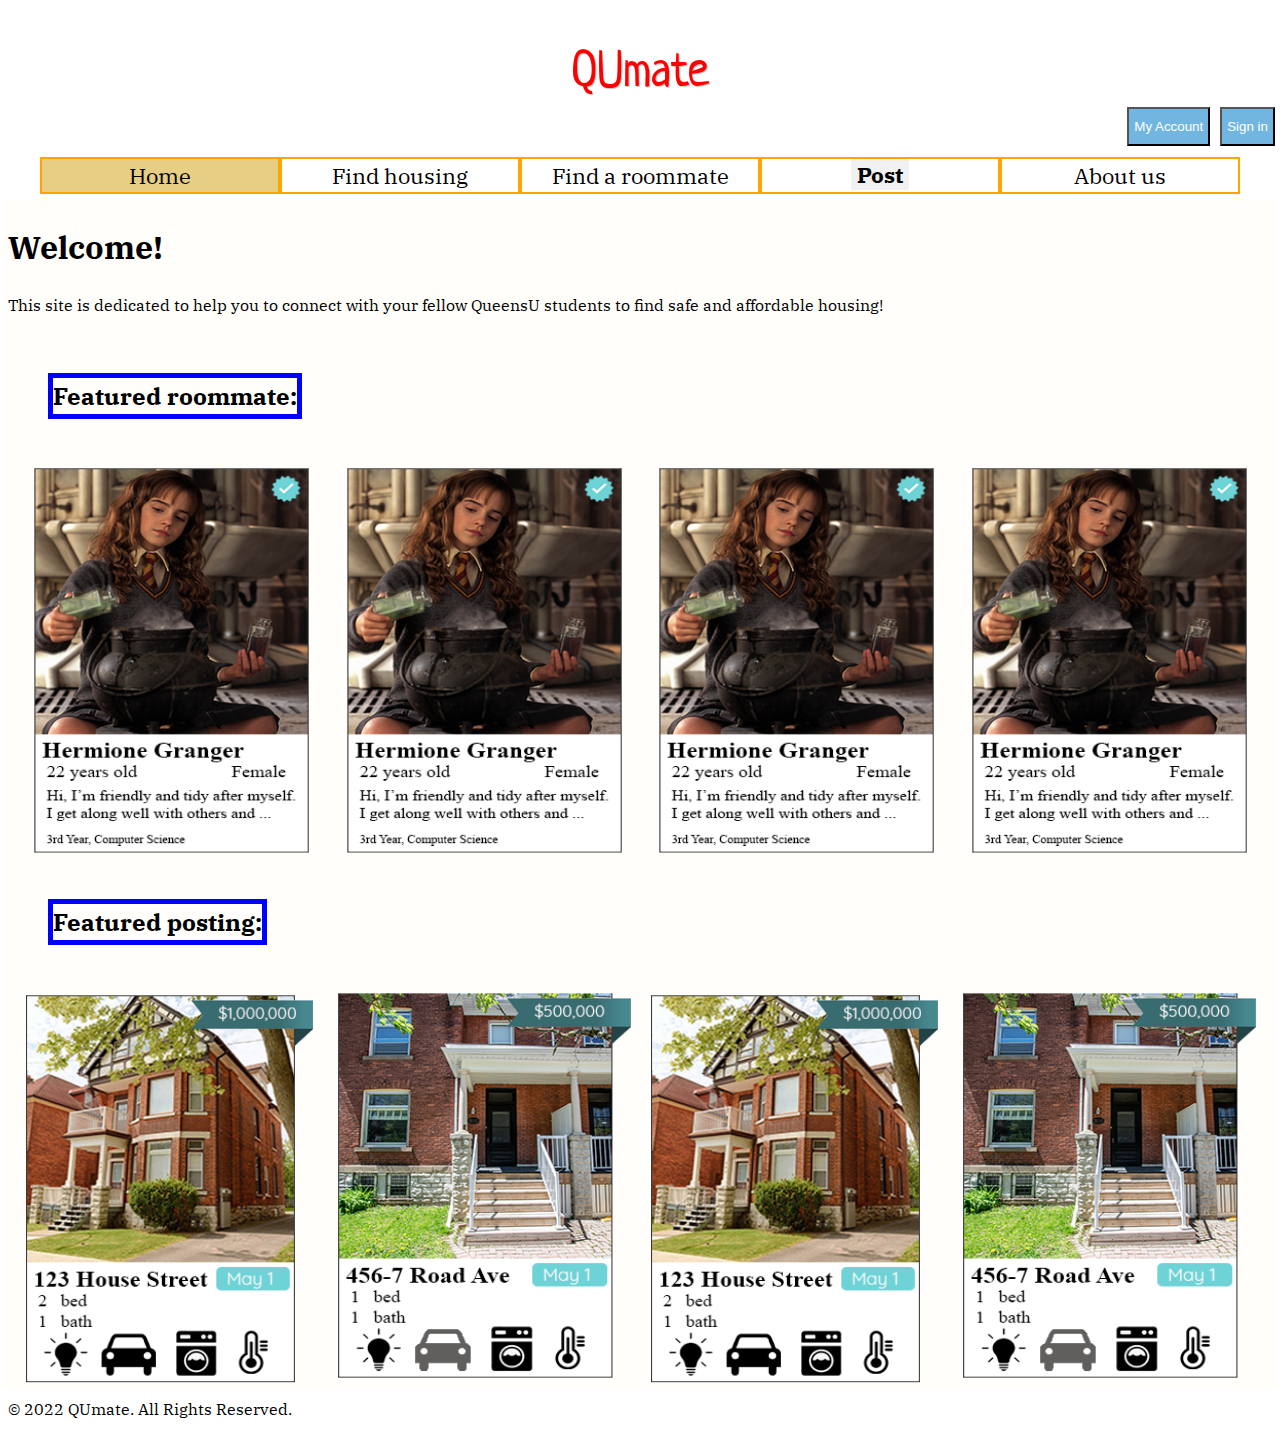
==== index.html @ f8f7943b "update header and nav" ====
<!DOCTYPE html>
<html lang="en">
<head>
    <meta charset="UTF-8">
    <meta http-equiv="X-UA-Compatible" content="IE=edge">
    <meta name="viewport" content="Sean Guo">
    <link rel="stylesheet" href="https://solitude233-ui.github.io/QUmate/css/style.css">
    <link rel="preconnect" href="https://fonts.gstatic.com">
    <link href="https://fonts.googleapis.com/css2?family=IBM+Plex+Serif&display=swap" rel="stylesheet">
    <link href="https://fonts.googleapis.com/css2?family=Neucha&display=swap" rel="stylesheet">
    <title>QUmate</title>
</head>
<body>
    <header>
        <div id="title">QUmate</div>
        <div id="buttons"></div>
            <button class="log_in"><a href="https://solitude233-ui.github.io/QUmate/log_in.html">Sign in</a></button>
            <button class="my_account"><a href="https://solitude233-ui.github.io/QUmate/my_account.html">My Account</a></button>
        </div>
    </header>
    
    <nav>
        <ul class="ul-nav">
            <li class="mainP">
                <a href="https://solitude233-ui.github.io/QUmate/index.html" class="nav-link">Home</a>
            </li>
            <li>
                <a href="https://solitude233-ui.github.io/QUmate/find_room.html" class="nav-link">Find housing</a>
            </li>
            <li>
                <a href="https://solitude233-ui.github.io/QUmate/find_roomate.html" class="nav-link">Find a roommate</a>
            </li>
            <li>
                <div class="dropdown">
                        <button class="dropbtn">Post</button>
                        <div class="dropdown-content">
                            <a href="https://solitude233-ui.github.io/QUmate/post_room.html" class="nav-link">Post a room</a>
                            <a href="https://solitude233-ui.github.io/QUmate/post_profile.html" class="nav-link">Post your profile</a>
                        </div>
                </div>
            </li>
            <li>
                <a href="https://solitude233-ui.github.io/QUmate/about_us.html" class="nav-link">About us</a>
            </li>
        </ul>
    </nav>

    <main class="content">
        <h1>Welcome!</h1>

        <p>This site is dedicated to help you to connect with your fellow QueensU students to find safe and affordable housing!</p>
    
        <h2 class="blue">Featured roommate:</h2>
        <div class="roommate">
            <img src="https://solitude233-ui.github.io/QUmate/img/individualRoomate01.png" alt="Hermione Granger">
            <img src="https://solitude233-ui.github.io/QUmate/img/individualRoomate01.png" alt="Hermione Granger">
            <img src="https://solitude233-ui.github.io/QUmate/img/individualRoomate01.png" alt="Hermione Granger">
            <img src="https://solitude233-ui.github.io/QUmate/img/individualRoomate01.png" alt="Hermione Granger">
        </div>

        <h2 class="blue">Featured posting:</h2>
        <div class="posting">
            <img src="https://solitude233-ui.github.io/QUmate/img/individualListing.png" alt="">
            <img src="https://solitude233-ui.github.io/QUmate/img/individualListing02.png" alt="">
            <img src="https://solitude233-ui.github.io/QUmate/img/individualListing.png" alt="">
            <img src="https://solitude233-ui.github.io/QUmate/img/individualListing02.png" alt="">
        </div>
    </main>

    <footer>
        &copy; 2022 QUmate. All Rights Reserved.
    </footer>
</body>
</html>
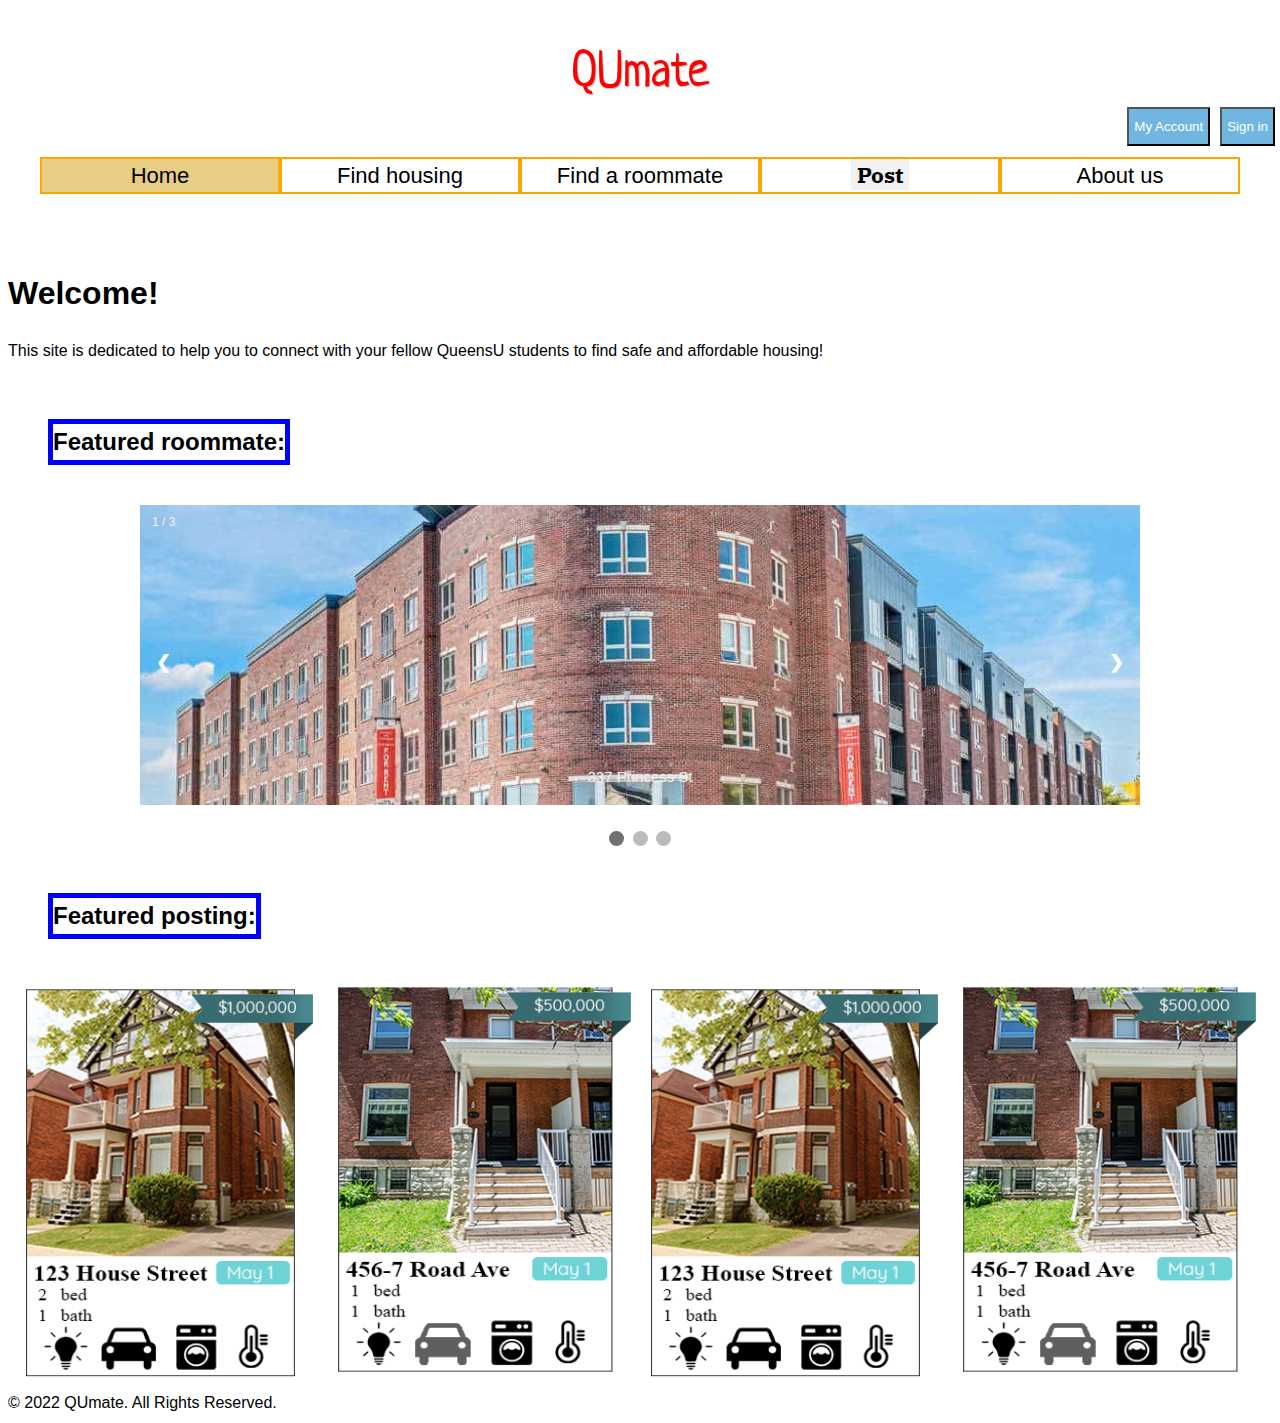
==== commit 44004e88: "Update index.html" ====
--- a/index.html
+++ b/index.html
@@ -5,6 +5,8 @@
     <meta http-equiv="X-UA-Compatible" content="IE=edge">
     <meta name="viewport" content="Sean Guo">
     <link rel="stylesheet" href="https://solitude233-ui.github.io/QUmate/css/style.css">
+    <!-- <link rel="stylesheet" href="css/index.css"> -->
+    <link rel="stylesheet" href="https://solitude233-ui.github.io/QUmate/css/index.css">
     <link rel="preconnect" href="https://fonts.gstatic.com">
     <link href="https://fonts.googleapis.com/css2?family=IBM+Plex+Serif&display=swap" rel="stylesheet">
     <link href="https://fonts.googleapis.com/css2?family=Neucha&display=swap" rel="stylesheet">
@@ -34,7 +36,7 @@
                 <div class="dropdown">
                         <button class="dropbtn">Post</button>
                         <div class="dropdown-content">
-                            <a href="https://solitude233-ui.github.io/QUmate/post_room.html" class="nav-link">Post a room</a>
+                            <a href="https://solitude233-ui.github.io/QUmate/post_room.html" class="nav-link">Post your housing</a>
                             <a href="https://solitude233-ui.github.io/QUmate/post_profile.html" class="nav-link">Post your profile</a>
                         </div>
                 </div>
@@ -51,12 +53,39 @@
         <p>This site is dedicated to help you to connect with your fellow QueensU students to find safe and affordable housing!</p>
     
         <h2 class="blue">Featured roommate:</h2>
-        <div class="roommate">
-            <img src="https://solitude233-ui.github.io/QUmate/img/individualRoomate01.png" alt="Hermione Granger">
-            <img src="https://solitude233-ui.github.io/QUmate/img/individualRoomate01.png" alt="Hermione Granger">
-            <img src="https://solitude233-ui.github.io/QUmate/img/individualRoomate01.png" alt="Hermione Granger">
-            <img src="https://solitude233-ui.github.io/QUmate/img/individualRoomate01.png" alt="Hermione Granger">
+        <div class="slideshow-container">
+
+        <div class="mySlides fade">
+          <div class="numbertext">1 / 3</div>
+            <img src="img/houses/sample_house03.jpg" style="width:100%" alt="337 Princess St">
+          <div class="text">337 Princess St</div>
         </div>
+
+        <div class="mySlides fade">
+            <div class="numbertext">2 / 3</div>
+            <img src="img/houses/sample_house08.jpg" style="width:100%" alt="61 Quebec St">
+            <div class="text">61 Quebec St</div>
+        </div>
+
+        <div class="mySlides fade">
+            <div class="numbertext">3 / 3</div>
+            <img src="img/houses/sample_house02.jpg" style="width:100%" alt="125 King St E">
+
+            <div class="text">125 King St E</div>
+        </div>
+
+        <a class="prev" onclick="plusSlides(-1)">❮</a>
+        <a class="next" onclick="plusSlides(1)">❯</a>
+
+        </div>
+
+<br>
+
+<div style="text-align:center">
+  <span class="dot" onclick="currentSlide(1)"></span> 
+  <span class="dot" onclick="currentSlide(2)"></span> 
+  <span class="dot" onclick="currentSlide(3)"></span> 
+</div>
 
         <h2 class="blue">Featured posting:</h2>
         <div class="posting">
@@ -70,5 +99,36 @@
     <footer>
         &copy; 2022 QUmate. All Rights Reserved.
     </footer>
+
+
+
+    <script>
+        let slideIndex = 1;
+        showSlides(slideIndex);
+
+        function plusSlides(n) {
+          showSlides(slideIndex += n);
+        }
+
+        function currentSlide(n) {
+          showSlides(slideIndex = n);
+        }
+
+        function showSlides(n) {
+          let i;
+          let slides = document.getElementsByClassName("mySlides");
+          let dots = document.getElementsByClassName("dot");
+          if (n > slides.length) {slideIndex = 1}    
+          if (n < 1) {slideIndex = slides.length}
+          for (i = 0; i < slides.length; i++) {
+            slides[i].style.display = "none";  
+          }
+          for (i = 0; i < dots.length; i++) {
+            dots[i].className = dots[i].className.replace(" active", "");
+          }
+          slides[slideIndex-1].style.display = "block";  
+          dots[slideIndex-1].className += " active";
+        }
+    </script>
 </body>
 </html>
--- a/css/index.css
+++ b/css/index.css
@@ -0,0 +1,97 @@
+* {box-sizing: border-box}
+body {font-family: Verdana, sans-serif; margin:0}
+.mySlides {display: none}
+img {vertical-align: middle;}
+
+/* Slideshow container */
+.slideshow-container {
+  max-width: 1000px;
+  position: relative;
+  margin: auto;
+}
+.slideshow-container img {
+	width: 100%;
+ 	height: 300px;
+    overflow: hidden;
+   	object-fit: cover;
+
+}
+
+/* Next & previous buttons */
+.prev, .next {
+  cursor: pointer;
+  position: absolute;
+  top: 50%;
+  width: auto;
+  padding: 16px;
+  margin-top: -22px;
+  color: white;
+  font-weight: bold;
+  font-size: 18px;
+  transition: 0.6s ease;
+  border-radius: 0 3px 3px 0;
+  user-select: none;
+}
+
+/* Position the "next button" to the right */
+.next {
+  right: 0;
+  border-radius: 3px 0 0 3px;
+}
+
+/* On hover, add a black background color with a little bit see-through */
+.prev:hover, .next:hover {
+  background-color: rgba(0,0,0,0.8);
+}
+
+/* Caption text */
+.text {
+  color: #f2f2f2;
+  font-size: 15px;
+  padding: 8px 12px;
+  position: absolute;
+  bottom: 8px;
+  width: 100%;
+  text-align: center;
+}
+
+/* Number text (1/3 etc) */
+.numbertext {
+  color: #f2f2f2;
+  font-size: 12px;
+  padding: 8px 12px;
+  position: absolute;
+  top: 0;
+}
+
+/* The dots/bullets/indicators */
+.dot {
+  cursor: pointer;
+  height: 15px;
+  width: 15px;
+  margin: 0 2px;
+  background-color: #bbb;
+  border-radius: 50%;
+  display: inline-block;
+  transition: background-color 0.6s ease;
+}
+
+.active, .dot:hover {
+  background-color: #717171;
+}
+
+/* Fading animation */
+.fade {
+  animation-name: fade;
+  animation-duration: 1.5s;
+}
+
+@keyframes fade {
+  from {opacity: .4} 
+  to {opacity: 1}
+}
+
+/* On smaller screens, decrease text size */
+@media only screen and (max-width: 300px) {
+  .prev, .next,.text {font-size: 11px}
+}
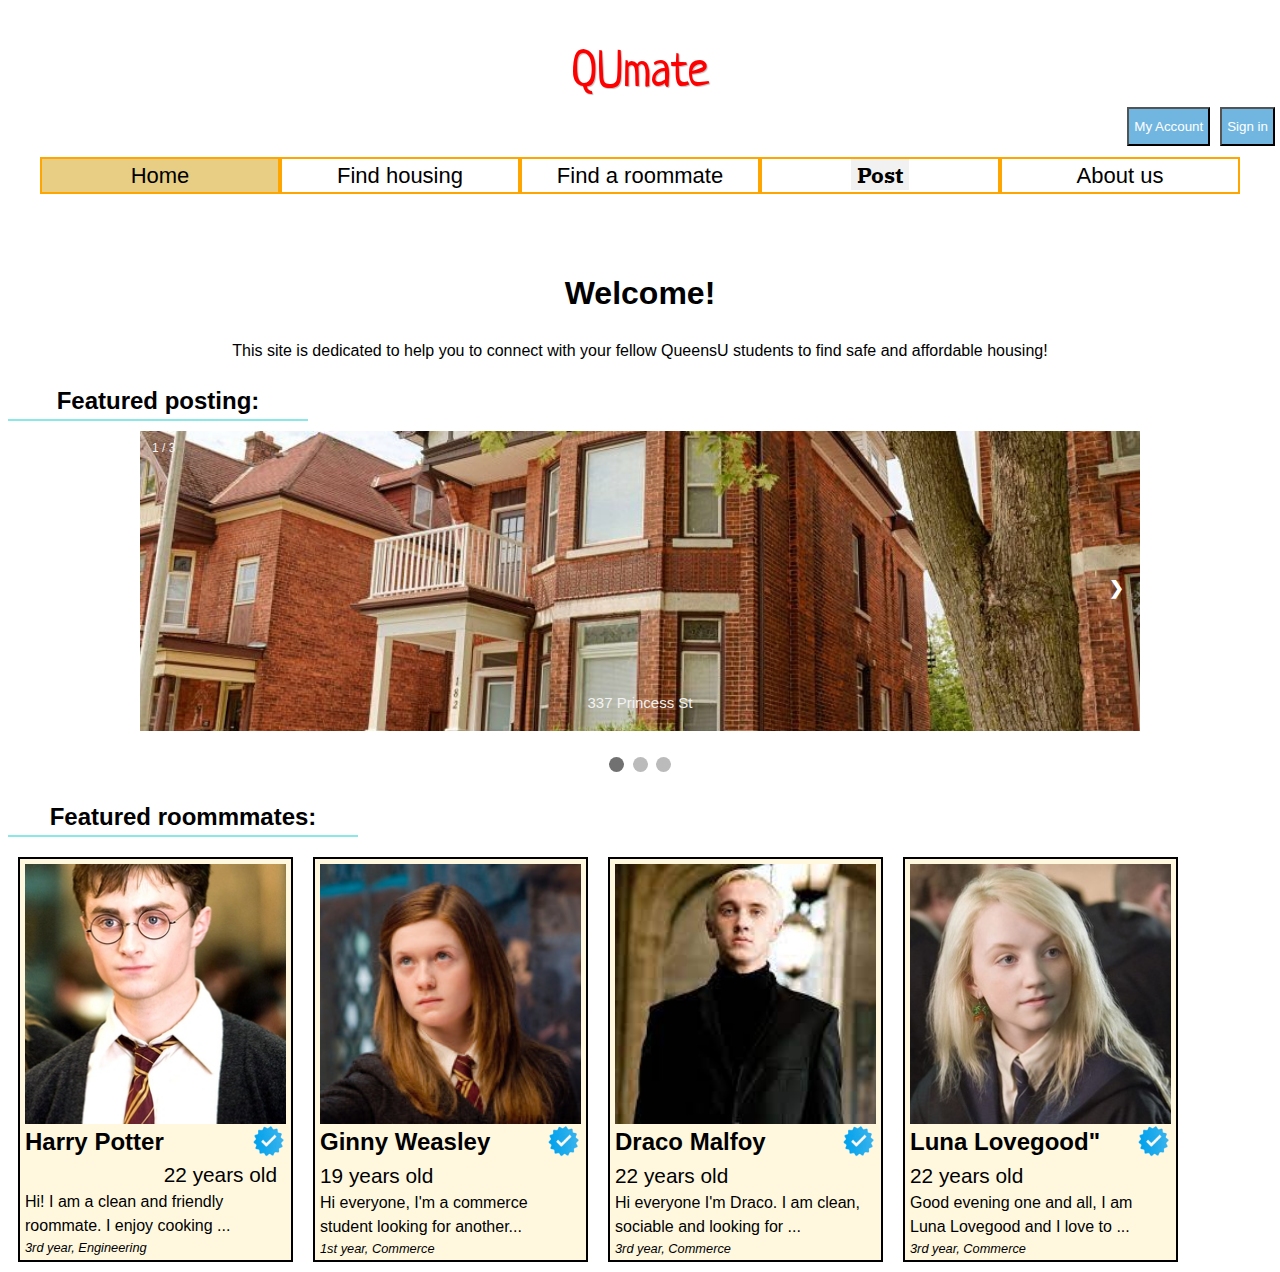
==== commit 17dec36b: "Update index.html" ====
--- a/index.html
+++ b/index.html
@@ -5,8 +5,8 @@
     <meta http-equiv="X-UA-Compatible" content="IE=edge">
     <meta name="viewport" content="Sean Guo">
     <link rel="stylesheet" href="https://solitude233-ui.github.io/QUmate/css/style.css">
-    <!-- <link rel="stylesheet" href="css/index.css"> -->
     <link rel="stylesheet" href="https://solitude233-ui.github.io/QUmate/css/index.css">
+    <link rel="stylesheet" href="https://solitude233-ui.github.io/QUmate/css/find_rmmate.css">
     <link rel="preconnect" href="https://fonts.gstatic.com">
     <link href="https://fonts.googleapis.com/css2?family=IBM+Plex+Serif&display=swap" rel="stylesheet">
     <link href="https://fonts.googleapis.com/css2?family=Neucha&display=swap" rel="stylesheet">
@@ -47,17 +47,20 @@
         </ul>
     </nav>
 
-    <main class="content">
+    <main style= "text-align: center" class="content">
         <h1>Welcome!</h1>
 
         <p>This site is dedicated to help you to connect with your fellow QueensU students to find safe and affordable housing!</p>
     
-        <h2 class="blue">Featured roommate:</h2>
+        <a href="https://solitude233-ui.github.io/QUmate/find_room.html" class="nav-link">
+        <h2  style=" font-size: 24px; border-bottom: 2px solid rgb(139, 232, 232); width: 300px; margin-bottom: 10px;">Featured posting:</h2> </a>
         <div class="slideshow-container">
 
         <div class="mySlides fade">
           <div class="numbertext">1 / 3</div>
-            <img src="img/houses/sample_house03.jpg" style="width:100%" alt="337 Princess St">
+            <a href="https://solitude233-ui.github.io/QUmate/room_info.html" class="nav-link">
+                   <img src="img/houses/sample_house.jpeg" style="width:100%" alt="288 Division St">
+                </a>
           <div class="text">337 Princess St</div>
         </div>
 
@@ -70,37 +73,85 @@
         <div class="mySlides fade">
             <div class="numbertext">3 / 3</div>
             <img src="img/houses/sample_house02.jpg" style="width:100%" alt="125 King St E">
-
             <div class="text">125 King St E</div>
         </div>
 
-        <a class="prev" onclick="plusSlides(-1)">❮</a>
+        <!-- <a class="prev" onclick="plusSlides(-1)">❮</a> -->
         <a class="next" onclick="plusSlides(1)">❯</a>
 
         </div>
 
-<br>
+        <br>
 
-<div style="text-align:center">
-  <span class="dot" onclick="currentSlide(1)"></span> 
-  <span class="dot" onclick="currentSlide(2)"></span> 
-  <span class="dot" onclick="currentSlide(3)"></span> 
-</div>
+        <div style="text-align:center">
+          <span class="dot" onclick="currentSlide(1)"></span> 
+          <span class="dot" onclick="currentSlide(2)"></span> 
+          <span class="dot" onclick="currentSlide(3)"></span> 
+        </div>
 
-        <h2 class="blue">Featured posting:</h2>
-        <div class="posting">
-            <img src="https://solitude233-ui.github.io/QUmate/img/individualListing.png" alt="">
-            <img src="https://solitude233-ui.github.io/QUmate/img/individualListing02.png" alt="">
-            <img src="https://solitude233-ui.github.io/QUmate/img/individualListing.png" alt="">
-            <img src="https://solitude233-ui.github.io/QUmate/img/individualListing02.png" alt="">
+
+        <a href="https://solitude233-ui.github.io/QUmate/find_roomate.html" class="nav-link">
+        <h2  style=" font-size: 24px; border-bottom: 2px solid rgb(139, 232, 232); width: 350px; margin-bottom: 10px;">Featured roommmates:</h2> </a>
+        <div class="roommates">
+            <div class = "div5"> 
+                <a href="https://solitude233-ui.github.io/QUmate/roommate_info.html" class="nav-link">
+                <img class = "person_img" src="img/people/sample_roommate01.jpg" alt="Harry Potter">
+                </a>
+                <h2 style="float: left" class = "small">Harry Potter</h2>
+                <img style="float: right" src="img/blueCheck.png" alt = "lightblub" width="35" height="35">
+
+                <p style="font-size:130%; float: left" class = "small"> 22 years old </h3> 
+
+                <p style="float: left; text-align:left;" class = "small"> Hi! I am a clean and friendly roommate. I enjoy cooking ... </p>
+
+                <p style="font-size:80%; float: left" class="small"> <i> 3rd year, Engineering </i></p>
+            </div>            
+
+            <div class = "div5"> 
+                <img class = "person_img" src="img/people/sample_roommate03.jpg" alt="Ginny Weasley">
+                </a>
+                <h2 style="float: left" class = "small">Ginny Weasley</h2>
+                <img style="float: right" src="img/blueCheck.png" alt = "lightblub" width="35" height="35">
+
+                <p style="font-size:130%; float: left" class = "small"> 19 years old </h3> 
+
+                <p style="float: left; text-align:left;" class = "small"> Hi everyone, I'm a commerce student looking for another... </p>
+
+                <p style="font-size:80%; float: left" class="small"> <i> 1st year, Commerce </i></p>
+            </div>    
+
+            <div class = "div5"> 
+                <img class = "person_img" src="img/people/sample_roommate09.jpg" alt="Draco Malfoy">
+                </a>
+                <h2 style="float: left" class = "small">Draco Malfoy</h2>
+                <img style="float: right" src="img/blueCheck.png" alt = "lightblub" width="35" height="35">
+
+                <p style="font-size:130%; float: left" class = "small"> 22 years old </h3> 
+
+                <p style="float: left; text-align:left;" class = "small">  Hi everyone I'm Draco. I am clean, sociable and looking for ...</p>
+
+                <p style="font-size:80%; float: left" class="small"> <i> 3rd year, Commerce </i></p>
+            </div>
+
+            <div class = "div5"> 
+                <img class = "person_img" src="img/people/sample_roommate10.jpg" alt="Luna Lovegood">
+                </a>
+                <h2 style="float: left" class = "small">Luna Lovegood"</h2>
+                <img style="float: right" src="img/blueCheck.png" alt = "lightblub" width="35" height="35">
+
+                <p style="font-size:130%; float: left" class = "small"> 22 years old </h3> 
+
+                <p style="float: left; text-align:left;" class = "small"> Good evening one and all, I am Luna Lovegood and I love to ...</p>
+
+                <p style="font-size:80%; float: left" class="small"> <i> 3rd year, Commerce </i></p>
+            </div>
         </div>
     </main>
-
+<!-- 
     <footer>
         &copy; 2022 QUmate. All Rights Reserved.
     </footer>
-
-
+ -->
 
     <script>
         let slideIndex = 1;
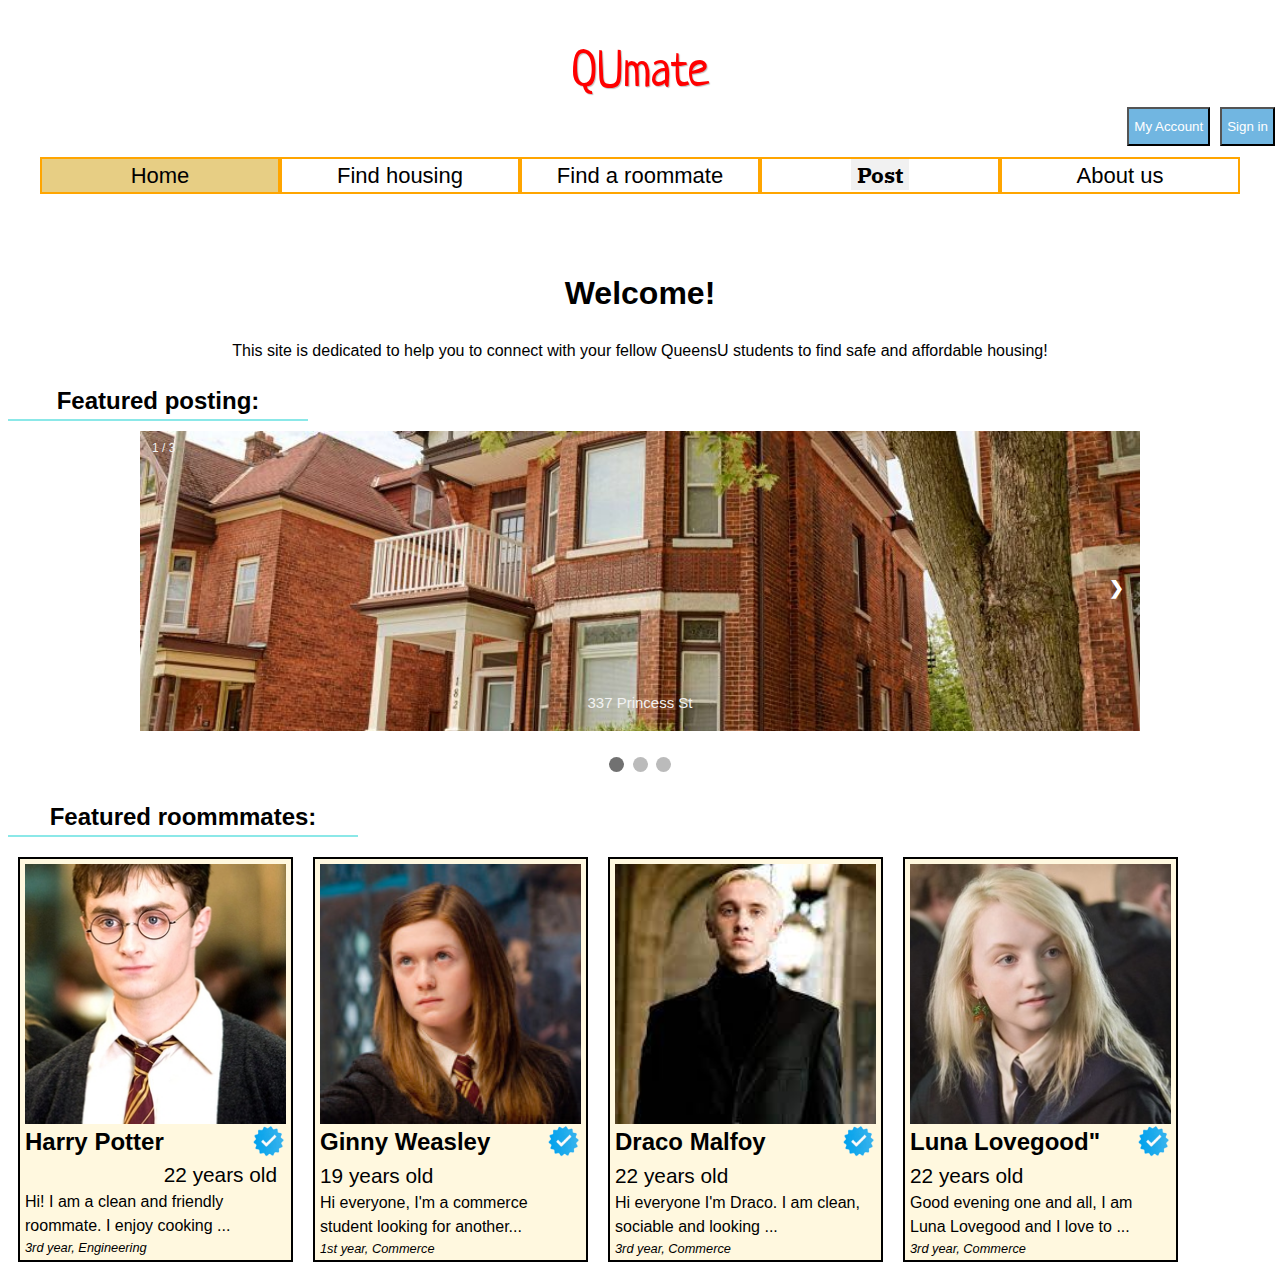
==== commit 3c428a8b: "Update index.html" ====
--- a/index.html
+++ b/index.html
@@ -128,7 +128,7 @@
 
                 <p style="font-size:130%; float: left" class = "small"> 22 years old </h3> 
 
-                <p style="float: left; text-align:left;" class = "small">  Hi everyone I'm Draco. I am clean, sociable and looking for ...</p>
+                <p style="float: left; text-align:left;" class = "small">  Hi everyone I'm Draco. I am clean, sociable and looking ...</p>
 
                 <p style="font-size:80%; float: left" class="small"> <i> 3rd year, Commerce </i></p>
             </div>
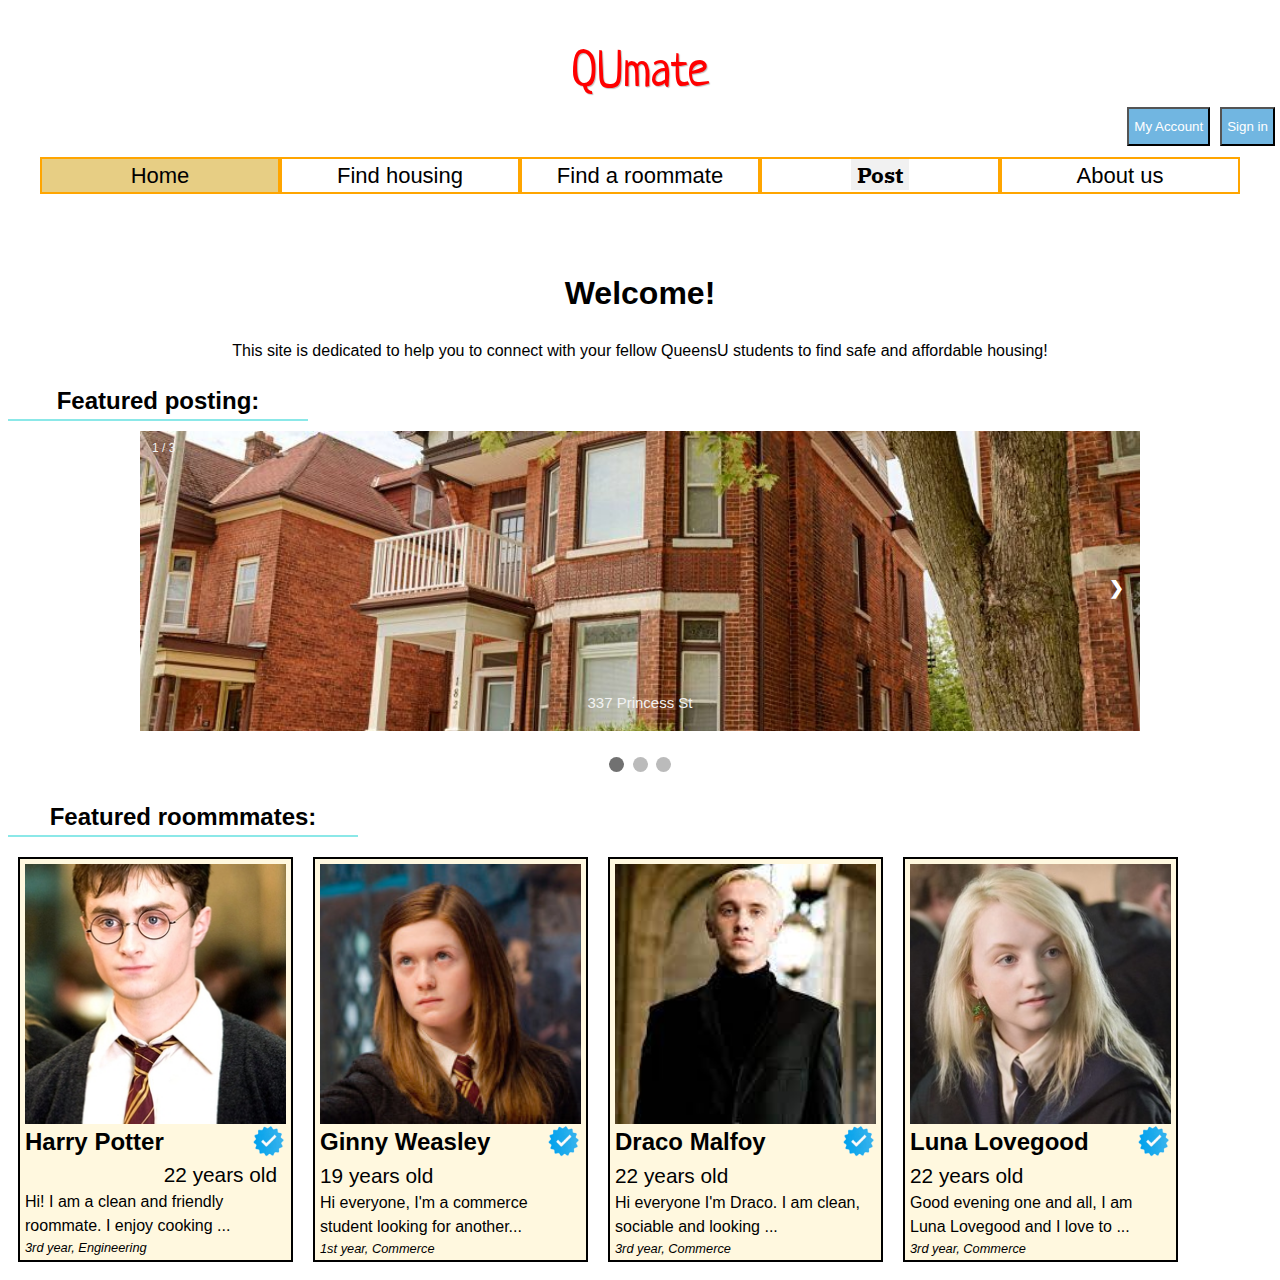
==== commit c7c6b6f4: "Update index.html" ====
--- a/index.html
+++ b/index.html
@@ -136,7 +136,7 @@
             <div class = "div5"> 
                 <img class = "person_img" src="img/people/sample_roommate10.jpg" alt="Luna Lovegood">
                 </a>
-                <h2 style="float: left" class = "small">Luna Lovegood"</h2>
+                <h2 style="float: left" class = "small">Luna Lovegood</h2>
                 <img style="float: right" src="img/blueCheck.png" alt = "lightblub" width="35" height="35">
 
                 <p style="font-size:130%; float: left" class = "small"> 22 years old </h3> 
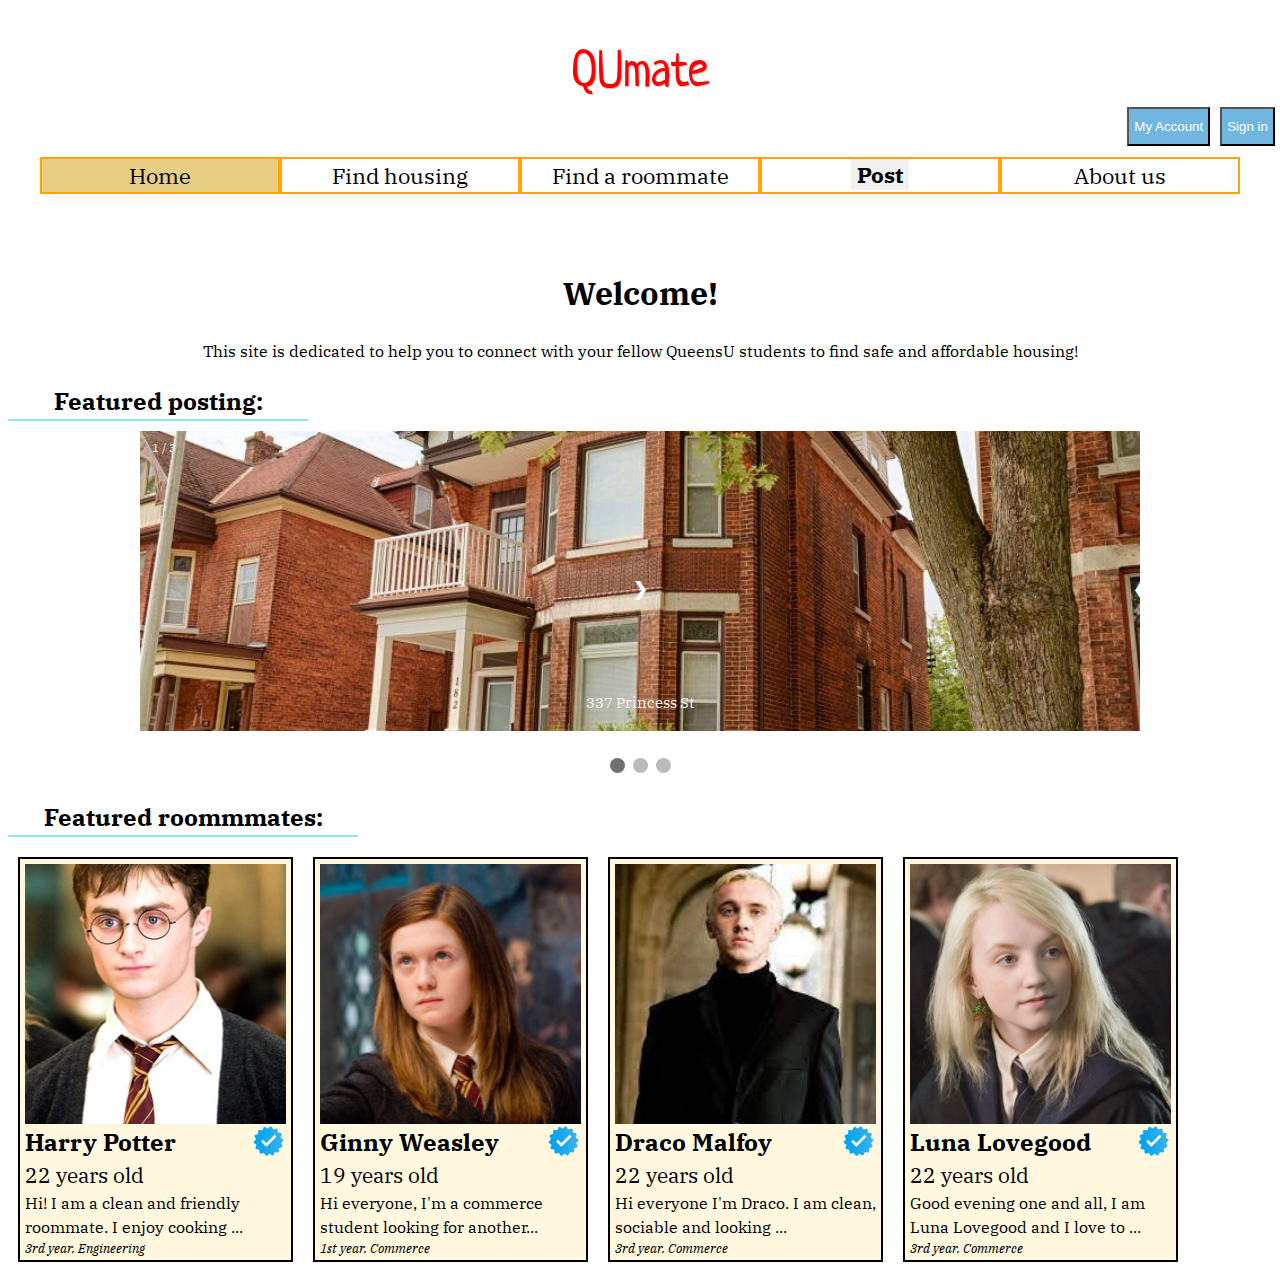
==== commit 117bf478: "Update index.html" ====
--- a/index.html
+++ b/index.html
@@ -76,7 +76,7 @@
             <div class="text">125 King St E</div>
         </div>
 
-        <!-- <a class="prev" onclick="plusSlides(-1)">❮</a> -->
+        <a class="prev" onclick="plusSlides(-1)">❮</a> 
         <a class="next" onclick="plusSlides(1)">❯</a>
 
         </div>
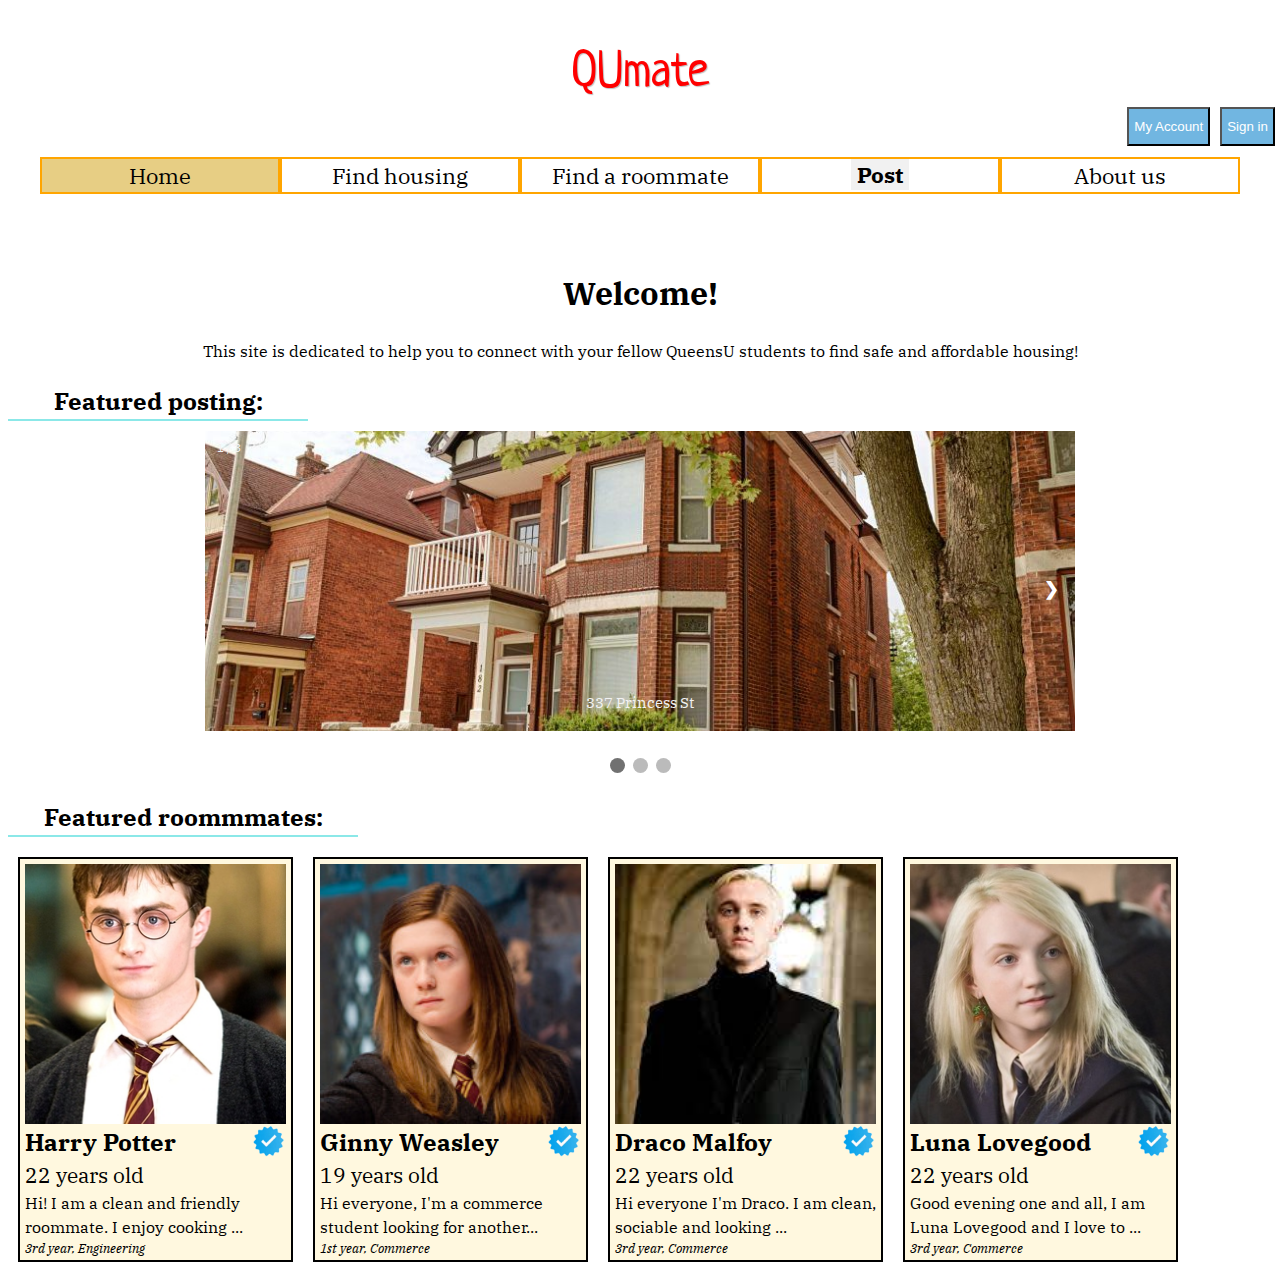
==== commit 6dbaeb88: "Update index.html" ====
--- a/index.html
+++ b/index.html
@@ -76,7 +76,7 @@
             <div class="text">125 King St E</div>
         </div>
 
-        <a class="prev" onclick="plusSlides(-1)">❮</a> 
+        <!-- <a class="prev" onclick="plusSlides(-1)">❮</a> -->
         <a class="next" onclick="plusSlides(1)">❯</a>
 
         </div>
